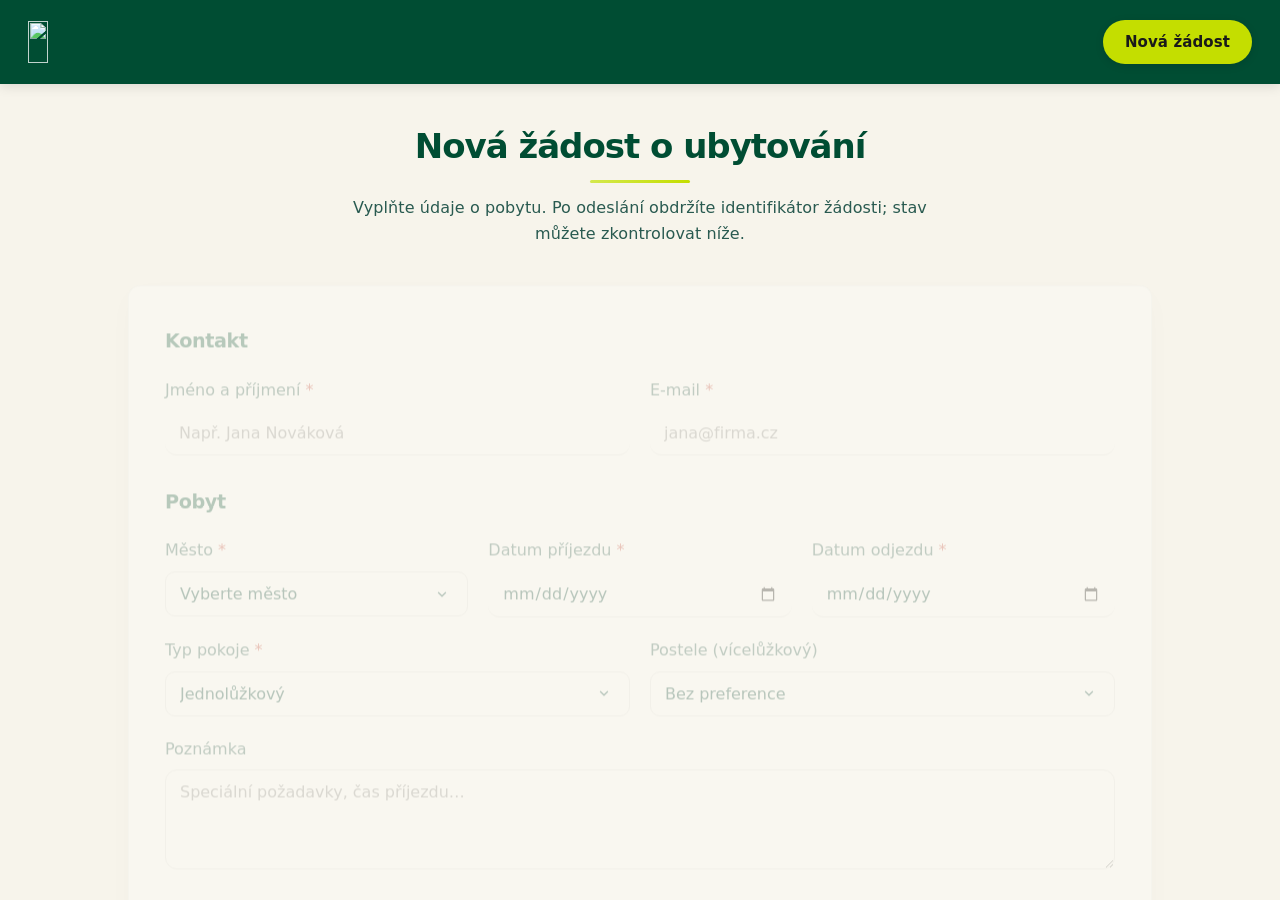
==== index.html @ bcde0637 "Fix GitHub Pages: root index redirect, relative assets, static route mapping" ====
<!DOCTYPE html>
<html lang="cs">
<head>
    <meta charset="UTF-8">
    <meta http-equiv="refresh" content="0; url=frontend/index.html">
    <meta name="viewport" content="width=device-width, initial-scale=1.0">
    <title>Rezervace hotelu — přesměrování</title>
    <link rel="canonical" href="frontend/index.html">
</head>
<body>
    <p style="font-family: system-ui, sans-serif; padding: 2rem;">
        <a href="frontend/index.html">Otevřít aplikaci (statický frontend)</a>
    </p>
</body>
</html>
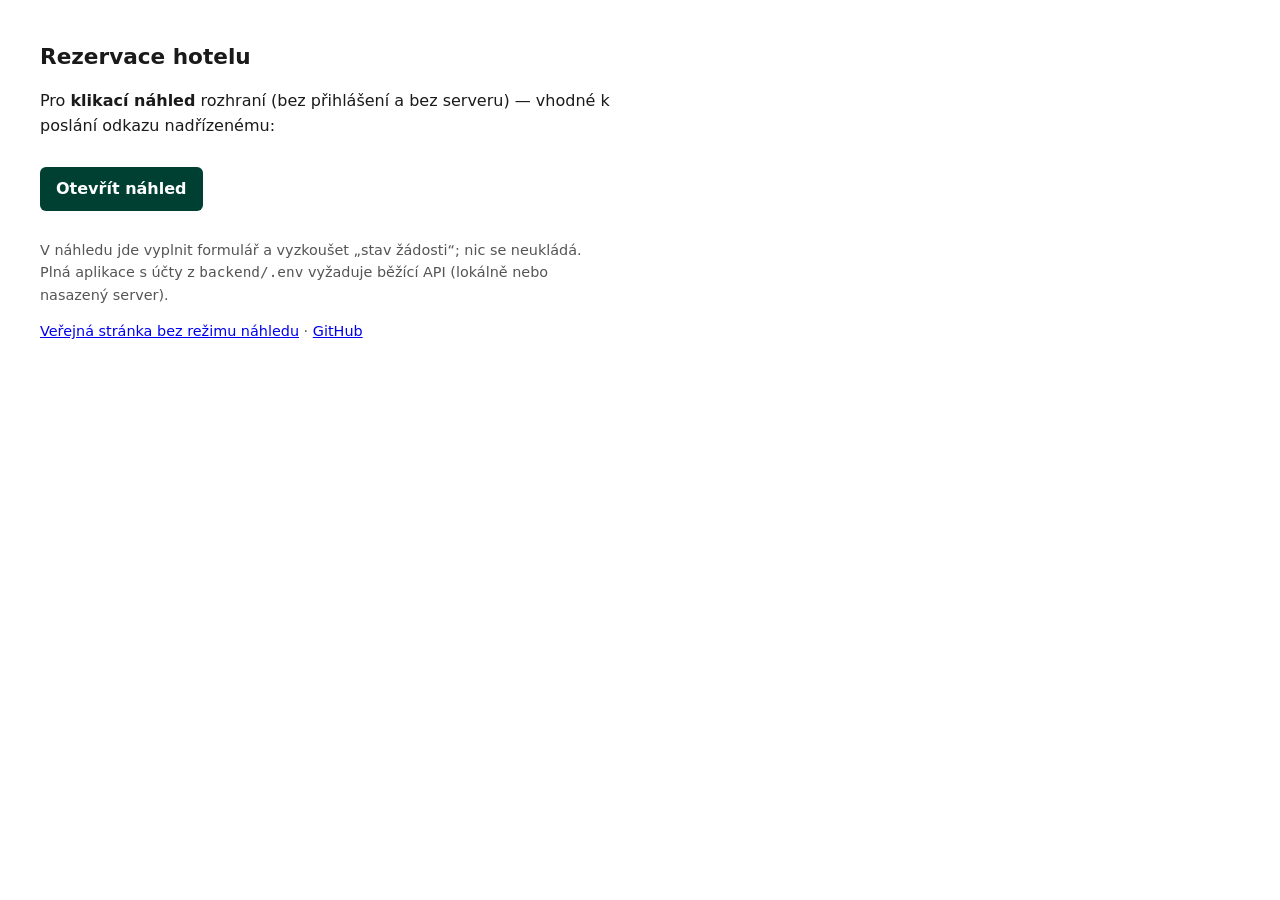
==== commit 179cd166: "Add stakeholder preview mode (?preview=1) for static GitHub Pages demo" ====
--- a/index.html
+++ b/index.html
@@ -2,14 +2,31 @@
 <html lang="cs">
 <head>
     <meta charset="UTF-8">
-    <meta http-equiv="refresh" content="0; url=frontend/index.html">
     <meta name="viewport" content="width=device-width, initial-scale=1.0">
-    <title>Rezervace hotelu — přesměrování</title>
-    <link rel="canonical" href="frontend/index.html">
+    <title>Rezervace hotelu</title>
+    <style>
+        body { font-family: system-ui, sans-serif; padding: 2rem; max-width: 36rem; line-height: 1.55; color: #1a1a1a; }
+        h1 { font-size: 1.35rem; margin-top: 0; }
+        .cta { display: inline-block; margin: 0.75rem 0; padding: 0.6rem 1rem; background: #004033; color: #fff; text-decoration: none; border-radius: 6px; font-weight: 600; }
+        .cta:hover { background: #005a47; }
+        .muted { color: #555; font-size: 0.9rem; }
+    </style>
 </head>
 <body>
-    <p style="font-family: system-ui, sans-serif; padding: 2rem;">
-        <a href="frontend/index.html">Otevřít aplikaci (statický frontend)</a>
+    <h1>Rezervace hotelu</h1>
+    <p>
+        Pro <strong>klikací náhled</strong> rozhraní (bez přihlášení a bez serveru) — vhodné k poslání odkazu nadřízenému:
+    </p>
+    <p>
+        <a class="cta" href="frontend/index.html?preview=1">Otevřít náhled</a>
+    </p>
+    <p class="muted">
+        V náhledu jde vyplnit formulář a vyzkoušet „stav žádosti“; nic se neukládá.
+        Plná aplikace s účty z <code>backend/.env</code> vyžaduje běžící API (lokálně nebo nasazený server).
+    </p>
+    <p class="muted">
+        <a href="frontend/index.html">Veřejná stránka bez režimu náhledu</a> ·
+        <a href="https://github.com/stixj/rezervace-hotelu">GitHub</a>
     </p>
 </body>
 </html>
